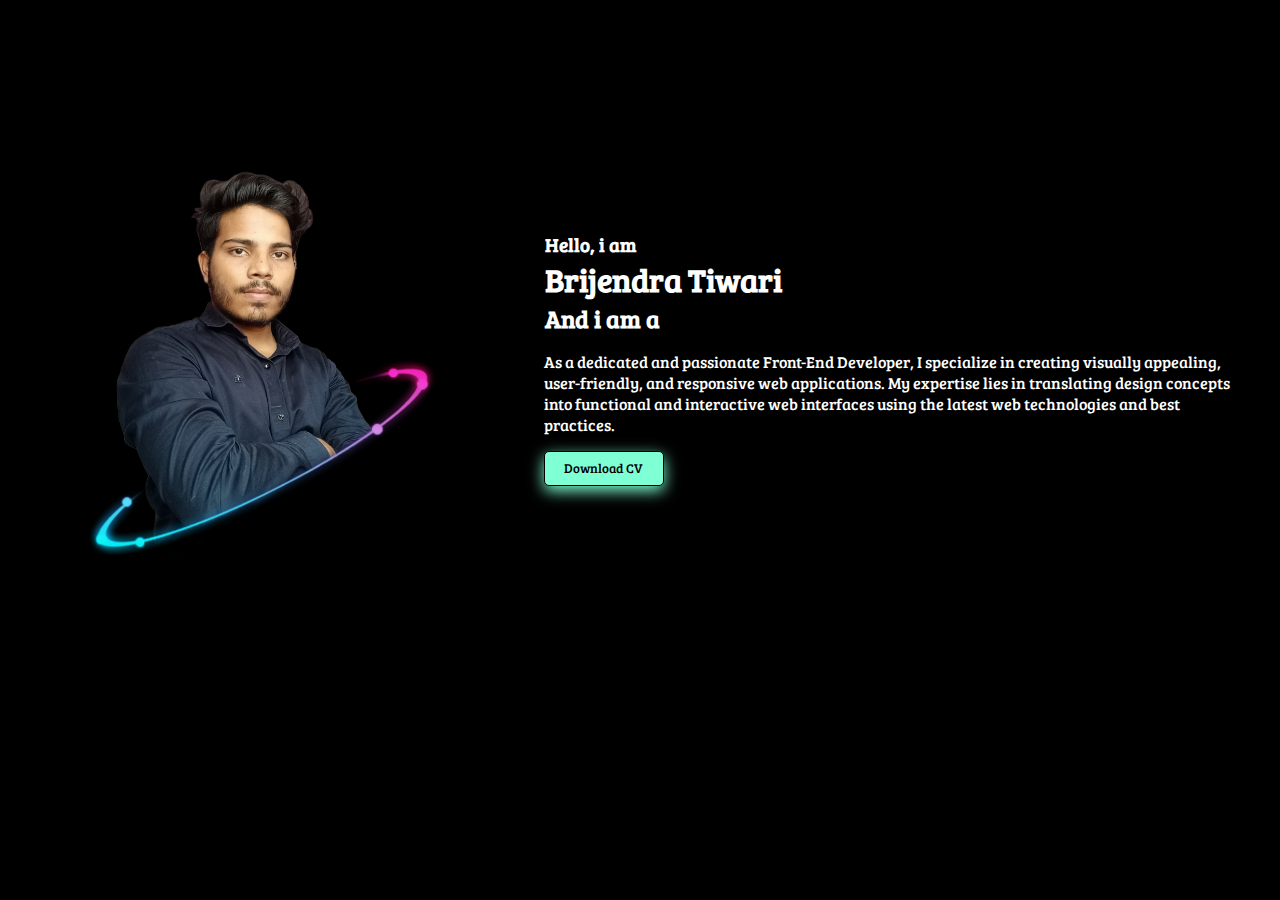
==== home.html @ 6f1857f8 "My personal Portfolio" ====
<!DOCTYPE html>
<html lang="en">
  <head>
    <meta charset="UTF-8" />
    <meta name="viewport" content="width=device-width, initial-scale=1.0" />
    <link
      href="https://fonts.googleapis.com/css2?family=Bree+Serif&family=Lemon&family=Markazi+Text&display=swap"
      rel="stylesheet"
    />
    <link rel="preconnect" href="https://fonts.googleapis.com" />
    <link rel="preconnect" href="https://fonts.gstatic.com" crossorigin />
    <link rel="stylesheet" href="home.css" />
    <title>Home-page</title>
  </head>
  <body>
    <div class="image">
      <img src="myimage2.png" alt="" />
    </div>
    <div class="details">
      <div class="container">
        <h3>Hello, i am</h3>
        <h1>Brijendra Tiwari</h1>
        <h2>And i am a <span>Front-End Developer</span></h2>
        <p>
          As a dedicated and passionate Front-End Developer, I specialize in
          creating visually appealing, user-friendly, and responsive web
          applications. My expertise lies in translating design concepts into
          functional and interactive web interfaces using the latest web
          technologies and best practices.
        </p>
        <button>
          <a
            class="download"
            href="Resume-Brijendra.pdf"
            download="Resume-Brijendra.pdf"
            >Download CV</a
          >
        </button>
      </div>
    </div>
    <script src="home.js"></script>
  </body>
</html>
---- home.css ----
* {
  color: white;
  font-family: Bree Serif, Helvetica, sans-serif;
}
body {
  display: flex;
  justify-content: space-around;
  flex-wrap: wrap;
  background-color: black;
  height: 98vh;
}
.image {
  /* border: solid 1px; */
  min-width: 250px;
  max-height: 700px;
  display: flex;
  justify-content: center;
  align-items: center;
}
img {
  max-height: 450px;
  max-width: 450px;
  min-height: 100px;
  min-width: 100px;
}
.details {
  /* border: solid 1px; */
  min-height: 30em;
  min-width: 15em;
  max-width: 700px;
  max-height: 700px;
  display: flex;
  justify-content: center;
  align-items: center;
}

span {
  --s: 0.1em; /* the thickness of the line */
  --c: aqua; /* the color */

  color: transparent;
  padding-bottom: var(--s);
  background: linear-gradient(90deg, var(--c) 50%, transparent 0)
      calc(100% - var(--_p, 0%)) / 200% 100%,
    linear-gradient(var(--c) 0 0) 0% 100% / var(--_p, 0%) var(--s) no-repeat;
  -webkit-background-clip: text, padding-box;
  background-clip: text, padding-box;
  transition: 0.5s;
}
.span {
  --_p: 100%;
}

H3,
H1,
H2 {
  margin: 1px;
}

button {
  background-color: aquamarine;
  border-radius: 5px;
  border: solid 1px;
  color: black;
  width: 120px;
  height: 35px;
  box-shadow: aquamarine 0px 5px 15px;
}
button:hover {
  box-shadow: antiquewhite 0px 5px 15px;
  box-shadow: none;
}
a {
  color: black;
  text-decoration: none;
}
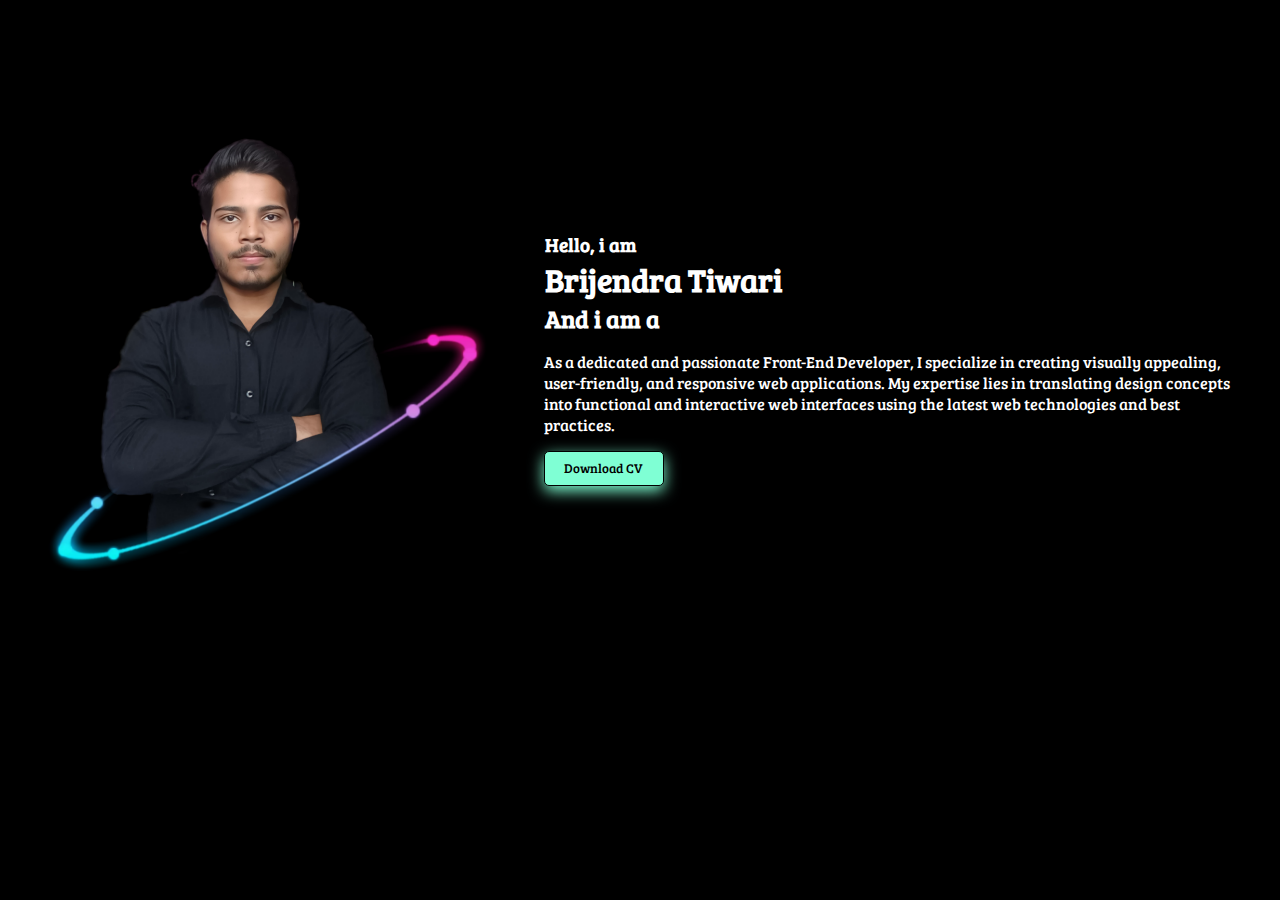
==== commit 8956af15: "New photo updated" ====
--- a/home.html
+++ b/home.html
@@ -14,7 +14,7 @@
   </head>
   <body>
     <div class="image">
-      <img src="myimage2.png" alt="" />
+      <img src="myimage5.png" alt="" />
     </div>
     <div class="details">
       <div class="container">
